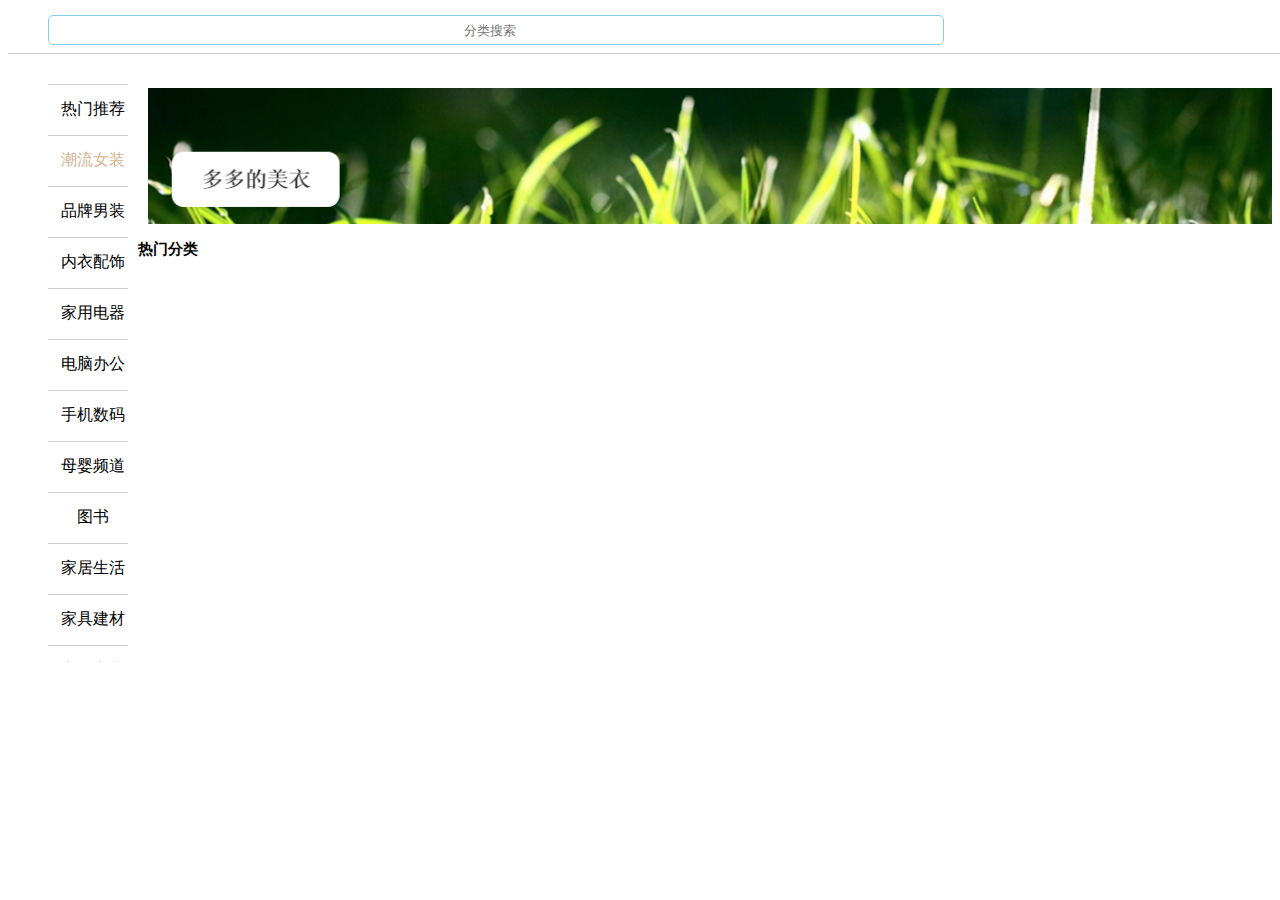
==== 商品分类.html @ 30d8e6db "修改" ====
<!DOCTYPE html>
<html lang="en">

<head>
    <meta charset="UTF-8">
    <meta name="viewport" content="width=device-width, initial-scale=1.0">
    <meta http-equiv="X-UA-Compatible" content="ie=edge">
    <title>Document</title>
    <style>
        /* 顶部 */
        .hm-topBar{
            width: 100%;
            height: 45px;
            background: url(./image/箭头.png) no-repeat;
            background-size: 35px 40px;
            border-bottom: 1px solid #cccccc;
            position: absolute;
        }
        .hm-topBar>[class^="icon-"]{
            position: absolute;
            top: 0;
            height: 44px;
            width: 40px;
            padding: 12px 10px;
            background-clip: content-box;
            background-origin: content-box;
        }
        .hm-topBar>.icon-back{
            left:0;
            background-position: -20px 0;
        }
        .hm-topBar>.icon-menu{
            right: 1%;
            background-position: -60px 0;
            background: url(./image/搜索.png) no-repeat;
            background-size: 35px 40px;
            position: absolute;

        }
        .hm-topBar>form{
            width: 100%;
            height: 44px;
            padding: 0 40px;
        }
        .hm-topBar>form>input{
            width: 70%;
            border: 1px solid skyblue;
            border-radius: 5px;
            height: 30px;
            margin-top: 7px;
            text-align: center;
        }
        .hm-topBar>h3{
            text-align: center;
            line-height: 44px;
            font-weight: normal;
        }
        
        /* 左侧栏 */
        .hm-category-left{
            width: 90px;
            height: 100%;
            overflow: hidden;
            float: left;
            padding: 10px 30px 0 0;
        }
        .hm-category-left>ul>li{
         width: 90px;
         height: 50px;
         text-align: center;
         line-height: 150px;
         border-right: 1x solid #cccccc;
         border-bottom: 1px solid #cccccc;
         list-style: none;
         
        }
        .hm-category-left>ul>li.now{
            border-right: none;
            color:tan;
        }

        /* 右侧 */
        .hm-category-right{
            overflow: hidden;
            height: 100%;
        }
        .hm-category-right-box{
            padding: 0 10px;
        }
        .hm-category-right-box>.banner{
            width: 100%;
            padding-top: 10px;
            display: block;
        }
        .hm-category-right-box>.banner>img{
            width: 100%;
            margin: 70px 0 0 10px;
         }

        .hot-cat{
            margin-top: 1px;
           
        }
        .hot-cat>h2{
            font-size: 15px;
        }
        .hot-cat>ul{
            width: 100px;
        }
        .hot-cat>ul>li{
            width: 33.333%;
            float: left;
            list-style: none;

        }
        .hot-cat>ul>li>a{
            display: block;
            text-align: center;
            padding-top: 10px;
            list-style: none;
           
        }
        .hot-cat>ul>li>a>img{
            width: 595%;
            height: 595%;
            margin: 0 auto;
            display: block;
            list-style: none;
            /* position: relative; */
            
        }


        

    </style>
</head>

<body>
    <!-- 顶部 -->
    <header class="hm-topBar">
        <a href="#" class="icon-back"></a>
        <form action="#">
            <input type="search" placeholder="分类搜索">
        </form>
        <a href="#" class="icon-menu"></a>
    </header>

    <!-- 分类 -->
    <div class="hm-category-left">
        <ul>
            <li>热门推荐</li>
            <li class="now">潮流女装</li>
            <li>品牌男装</li>
            <li>内衣配饰</li>
            <li>家用电器</li>
            <li>电脑办公</li>
            <li>手机数码</li>
            <li>母婴频道</li>
            <li>图书</li>
            <li>家居生活</li>
            <li>家具建材</li>
            <li>家居家纺</li>
        </ul>
    </div>

    <!-- 右边分类 -->
    <div class="hm-category-right">
        <div class="hm-category-right-box">
            <a class="banner" href="#">
                <img src="./image/广告.png" alt="">
            </a>
            <div class="hot-cat">
                <h2>热门分类</h2>
                <ul>
                   

                </ul>

            </div>

        </div>

    </div>
</body>

</html>
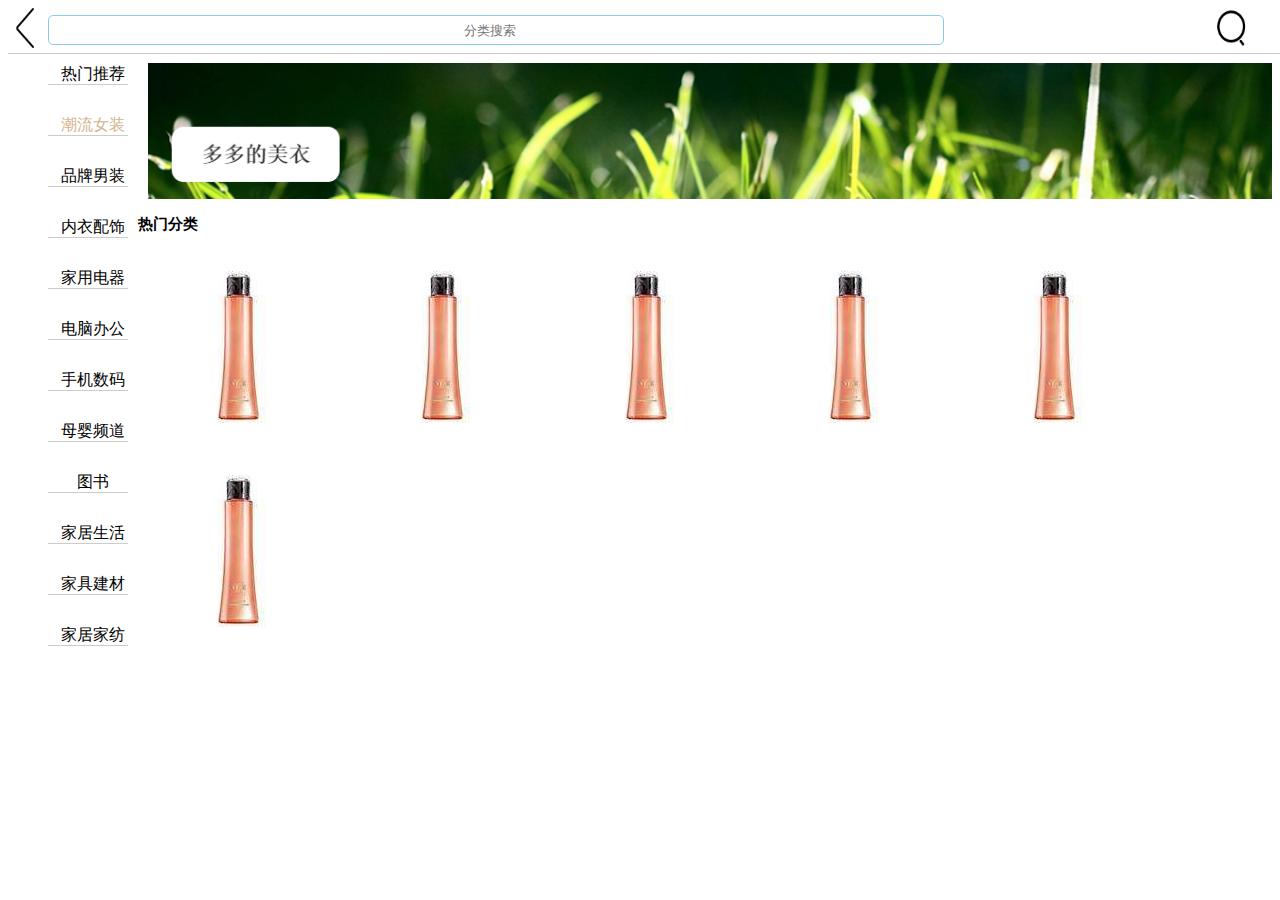
==== commit 89622c20: "1103注释" ====
--- a/商品分类.html
+++ b/商品分类.html
@@ -7,29 +7,58 @@
     <meta http-equiv="X-UA-Compatible" content="ie=edge">
     <title>Document</title>
     <style>
-        /* 顶部 */
+        
         .hm-topBar{
+            /* 顶部 */
             width: 100%;
             height: 45px;
             background: url(./image/箭头.png) no-repeat;
+            /* 设置箭头 */
             background-size: 35px 40px;
+            /* 分割线 */
             border-bottom: 1px solid #cccccc;
             position: absolute;
         }
+        .hm-topBar>form{
+            /* 设置搜索栏的宽高和内边距 */
+            width: 100%;
+            height: 44px;
+            padding: 0 40px;
+        }
+        .hm-topBar>form>input{
+            /* 设置搜索栏的宽 */
+            width: 70%;
+            /* 搜索栏的样式 */
+            border: 1px solid skyblue;
+            /* 搜索栏的圆边 */
+            border-radius: 5px;
+            /* 搜索栏的高 */
+            height: 30px;
+            /* 与头顶拉开距离 */
+            margin-top: 7px;
+            /* 字体居中 */
+            text-align: center;
+        }
+       
         .hm-topBar>[class^="icon-"]{
+            /* 设置“分类搜索”的定位 */
             position: absolute;
+            /* 设置搜索图标 */
             top: 0;
             height: 44px;
             width: 40px;
             padding: 12px 10px;
+            /* 规定背景的绘制区域 */
             background-clip: content-box;
+            /* 相对于内容框来定位背景图像 */
             background-origin: content-box;
         }
-        .hm-topBar>.icon-back{
+        /* .hm-topBar>.icon-back{
             left:0;
             background-position: -20px 0;
-        }
+        } */
         .hm-topBar>.icon-menu{
+            /* 设置搜索图标 */
             right: 1%;
             background-position: -60px 0;
             background: url(./image/搜索.png) no-repeat;
@@ -37,74 +66,70 @@
             position: absolute;
 
         }
-        .hm-topBar>form{
-            width: 100%;
-            height: 44px;
-            padding: 0 40px;
-        }
-        .hm-topBar>form>input{
-            width: 70%;
-            border: 1px solid skyblue;
-            border-radius: 5px;
-            height: 30px;
-            margin-top: 7px;
-            text-align: center;
-        }
-        .hm-topBar>h3{
-            text-align: center;
-            line-height: 44px;
-            font-weight: normal;
-        }
+       
         
         /* 左侧栏 */
         .hm-category-left{
+            /* 设置框的宽高 */
             width: 90px;
             height: 100%;
             overflow: hidden;
+            /* 图标向左浮动 */
             float: left;
+            /* 设置内边距来拉开父子之间的距离使字完全呈现出来 */
             padding: 10px 30px 0 0;
         }
         .hm-category-left>ul>li{
+            /* 字体的宽高 */
          width: 90px;
          height: 50px;
+         /* 字体向框居中对齐 */
          text-align: center;
-         line-height: 150px;
-         border-right: 1x solid #cccccc;
+         /* 行高 */
+         line-height: 80px;
+         /* 设置线框 */
          border-bottom: 1px solid #cccccc;
+         /* 去掉圆点 */
          list-style: none;
          
         }
         .hm-category-left>ul>li.now{
-            border-right: none;
+          /* 设置第二个li的字体颜色 */
             color:tan;
         }
 
         /* 右侧 */
         .hm-category-right{
+            /* 显示照片 */
             overflow: hidden;
             height: 100%;
         }
         .hm-category-right-box{
+            /* 设置右边分类的内边距 */
             padding: 0 10px;
         }
         .hm-category-right-box>.banner{
+            /* 设置广告的宽与顶分开距离 */
             width: 100%;
             padding-top: 10px;
             display: block;
         }
         .hm-category-right-box>.banner>img{
-            width: 100%;
-            margin: 70px 0 0 10px;
+            /* 设置广告的宽和搜索栏分开距离 */
+            width: 100%;
+            margin: 45px 0 0 10px;
          }
 
         .hot-cat{
+            /* 设置热门分类这一块的上外边距 */
             margin-top: 1px;
            
         }
         .hot-cat>h2{
+            /* 热门分类的字号 */
             font-size: 15px;
         }
-        .hot-cat>ul{
+        /* .hot-cat>ul{
             width: 100px;
         }
         .hot-cat>ul>li{
@@ -119,16 +144,16 @@
             padding-top: 10px;
             list-style: none;
            
-        }
-        .hot-cat>ul>li>a>img{
+        } */
+        /* .hot-cat>ul>li>a>img{
             width: 595%;
             height: 595%;
             margin: 0 auto;
             display: block;
             list-style: none;
-            /* position: relative; */
+            position: relative;
             
-        }
+        } */
 
 
         
@@ -172,11 +197,26 @@
             </a>
             <div class="hot-cat">
                 <h2>热门分类</h2>
-                <ul>
-                   
-
-                </ul>
-
+                <span>
+                    <img src="./image/图.jpg" alt="">
+                </span>
+                
+                <span>
+                    <img src="./image/图.jpg" alt="">
+                </span>
+                
+                <span>
+                    <img src="./image/图.jpg" alt="">
+                </span>
+                <span>
+                    <img src="./image/图.jpg" alt="">
+                </span>
+                <span>
+                    <img src="./image/图.jpg" alt="">
+                </span>
+                <span>
+                    <img src="./image/图.jpg" alt="">
+                </span>    
             </div>
 
         </div>
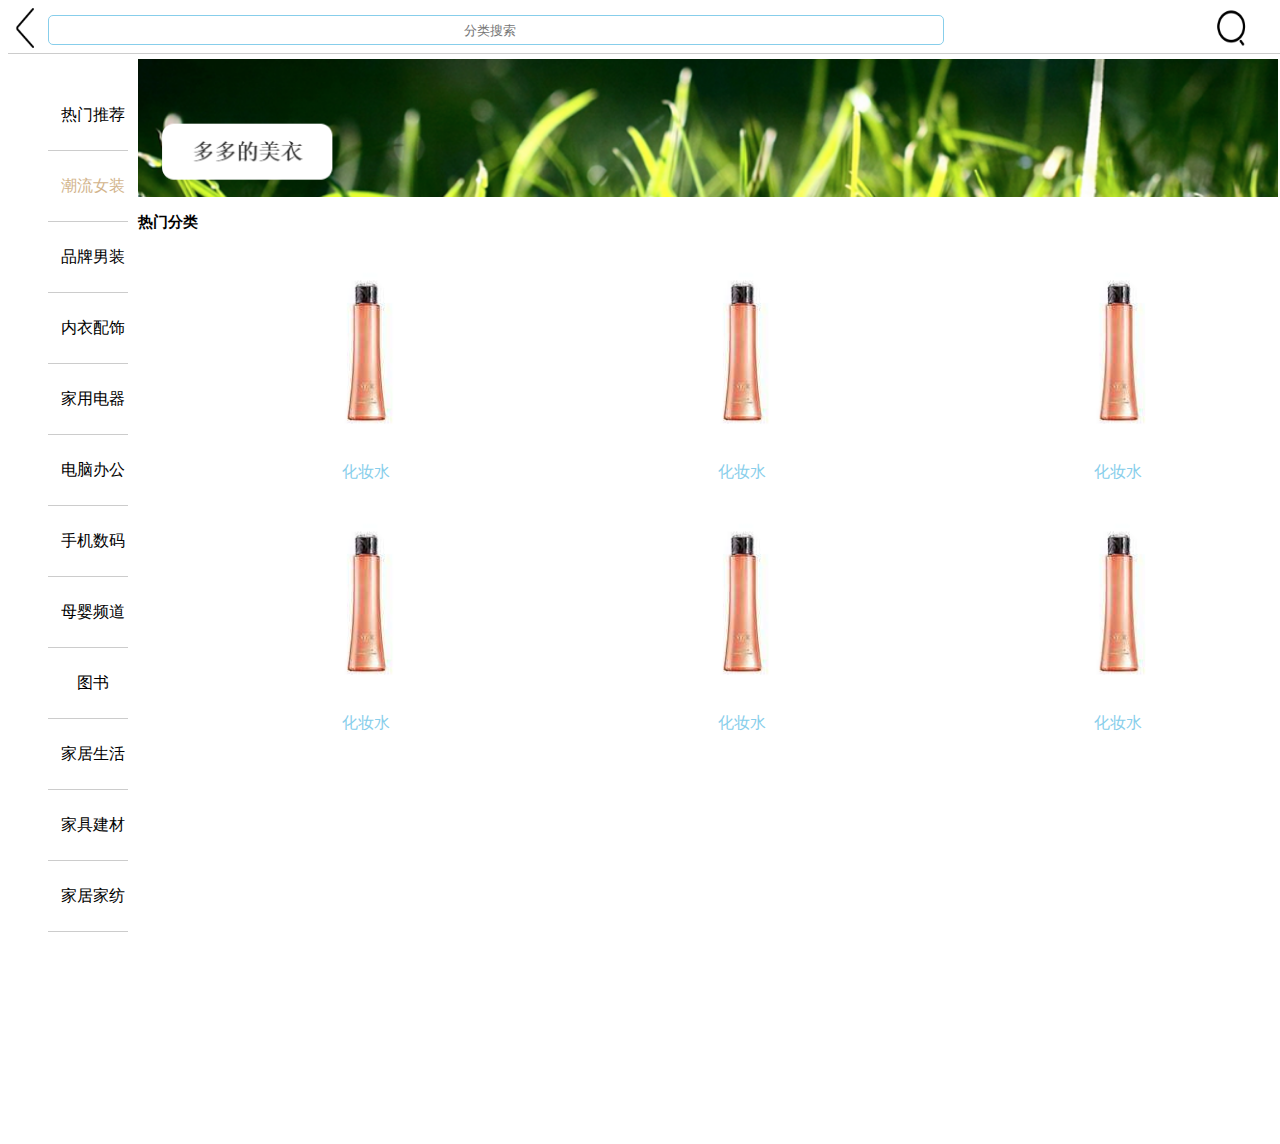
==== commit 17732513: "1103修改" ====
--- a/商品分类.html
+++ b/商品分类.html
@@ -7,58 +7,44 @@
     <meta http-equiv="X-UA-Compatible" content="ie=edge">
     <title>Document</title>
     <style>
-        
+        /* 顶部 */
+        .box{
+            width: 100%;
+            height: 120%;
+            position: absolute;
+        }
+     
         .hm-topBar{
-            /* 顶部 */
+             /* 顶部 */
             width: 100%;
             height: 45px;
             background: url(./image/箭头.png) no-repeat;
-            /* 设置箭头 */
+             /* 设置箭头 */
             background-size: 35px 40px;
-            /* 分割线 */
+             /* 分割线 */
             border-bottom: 1px solid #cccccc;
-            position: absolute;
-        }
-        .hm-topBar>form{
-            /* 设置搜索栏的宽高和内边距 */
-            width: 100%;
-            height: 44px;
-            padding: 0 40px;
-        }
-        .hm-topBar>form>input{
-            /* 设置搜索栏的宽 */
-            width: 70%;
-            /* 搜索栏的样式 */
-            border: 1px solid skyblue;
-            /* 搜索栏的圆边 */
-            border-radius: 5px;
-            /* 搜索栏的高 */
-            height: 30px;
-            /* 与头顶拉开距离 */
-            margin-top: 7px;
-            /* 字体居中 */
-            text-align: center;
-        }
-       
+            /* position: absolute; */
+            position: relative;
+        }
         .hm-topBar>[class^="icon-"]{
-            /* 设置“分类搜索”的定位 */
+             /* 设置“分类搜索”的定位 */
             position: absolute;
             /* 设置搜索图标 */
             top: 0;
             height: 44px;
             width: 40px;
             padding: 12px 10px;
-            /* 规定背景的绘制区域 */
+              /* 规定背景的绘制区域 */
             background-clip: content-box;
-            /* 相对于内容框来定位背景图像 */
+             /* 相对于内容框来定位背景图像 */
             background-origin: content-box;
         }
-        /* .hm-topBar>.icon-back{
+        .hm-topBar>.icon-back{
             left:0;
             background-position: -20px 0;
-        } */
+        }
         .hm-topBar>.icon-menu{
-            /* 设置搜索图标 */
+             /* 设置搜索图标 */
             right: 1%;
             background-position: -60px 0;
             background: url(./image/搜索.png) no-repeat;
@@ -66,35 +52,61 @@
             position: absolute;
 
         }
-       
+        .hm-topBar>form{
+              /* 设置搜索栏的宽高和内边距 */
+            width: 100%;
+            height: 44px;
+            padding: 0 40px;
+        }
+        .hm-topBar>form>input{
+              /* 设置搜索栏的宽 */
+            width: 70%;
+             /* 搜索栏的样式 */
+            border: 1px solid skyblue;
+             /* 搜索栏的圆边 */
+            border-radius: 5px;
+            /* 搜索栏的高 */
+            height: 30px;
+             /* 与上顶拉开距离 */
+            margin-top: 7px;
+             /* 字体居中 */
+            text-align: center;
+        }
+        .hm-topBar>h3{
+            text-align: center;
+            line-height: 44px;
+            font-weight: normal;
+        }
         
         /* 左侧栏 */
         .hm-category-left{
-            /* 设置框的宽高 */
+             /* 设置框的宽高 */
             width: 90px;
             height: 100%;
             overflow: hidden;
-            /* 图标向左浮动 */
+             /* 图标向左浮动 */
             float: left;
-            /* 设置内边距来拉开父子之间的距离使字完全呈现出来 */
+             /* 设置内边距来拉开父子之间的距离使字完全呈现出来 */
             padding: 10px 30px 0 0;
         }
         .hm-category-left>ul>li{
-            /* 字体的宽高 */
+             /* 字体的宽高 */
          width: 90px;
-         height: 50px;
-         /* 字体向框居中对齐 */
+         height: 70px;
+          /* 字体向框居中对齐 */
          text-align: center;
-         /* 行高 */
-         line-height: 80px;
+          /* 行高 */
+         line-height: 70px; 
          /* 设置线框 */
+         border-right: 1x solid #cccccc;
          border-bottom: 1px solid #cccccc;
          /* 去掉圆点 */
          list-style: none;
          
         }
         .hm-category-left>ul>li.now{
-          /* 设置第二个li的字体颜色 */
+            border-right: none;
+             /* 设置第二个li的字体颜色 */
             color:tan;
         }
 
@@ -105,55 +117,68 @@
             height: 100%;
         }
         .hm-category-right-box{
-            /* 设置右边分类的内边距 */
+              /* 设置右边分类的内边距 */
             padding: 0 10px;
         }
         .hm-category-right-box>.banner{
-            /* 设置广告的宽与顶分开距离 */
-            width: 100%;
-            padding-top: 10px;
+             /* 设置广告的宽与顶分开距离 */
+            width: 100%;
+            padding-top: 5px;
             display: block;
         }
         .hm-category-right-box>.banner>img{
-            /* 设置广告的宽和搜索栏分开距离 */
-            width: 100%;
-            margin: 45px 0 0 10px;
+             /* 设置广告的宽和搜索栏分开距离 */
+            width: 100%;
+            /* margin: 70px 0 0 10px; */
          }
 
         .hot-cat{
-            /* 设置热门分类这一块的上外边距 */
+              /* 设置热门分类这一块的上外边距 */
             margin-top: 1px;
            
         }
         .hot-cat>h2{
-            /* 热门分类的字号 */
+             /* 热门分类的字号 */
             font-size: 15px;
         }
-        /* .hot-cat>ul{
-            width: 100px;
+        .hot-cat>ul{
+            /* 设置图片与文字的宽 */
+            width: 100%;
+            /* height: 100%;  */
         }
         .hot-cat>ul>li{
-            width: 33.333%;
+            /* 设置图片文字的大小，图片左浮动 */
+            width: 33%;
             float: left;
             list-style: none;
+            /* padding-left: 20px; */
 
         }
         .hot-cat>ul>li>a{
+            /* 设置块元素 */
             display: block;
+            /* 设置文字居中 */
             text-align: center;
             padding-top: 10px;
-            list-style: none;
+            text-decoration: none;
+            /* margin-left: 30px; */
            
-        } */
-        /* .hot-cat>ul>li>a>img{
-            width: 595%;
-            height: 595%;
+        }
+        .hot-cat>ul>li>a>img{
+            /* 设置图片的大小和位置 */
+            width: 50%;
+            height: 100%;
             margin: 0 auto;
             display: block;
-            list-style: none;
-            position: relative;
+            /* list-style: none; */
+            /* position: relative; */
             
-        } */
+        }
+        .hot-cat p{
+            /* 设置字体的颜色 */
+            color: skyblue;
+            
+        }
 
 
         
@@ -163,65 +188,111 @@
 
 <body>
     <!-- 顶部 -->
-    <header class="hm-topBar">
-        <a href="#" class="icon-back"></a>
-        <form action="#">
-            <input type="search" placeholder="分类搜索">
-        </form>
-        <a href="#" class="icon-menu"></a>
-    </header>
-
-    <!-- 分类 -->
-    <div class="hm-category-left">
-        <ul>
-            <li>热门推荐</li>
-            <li class="now">潮流女装</li>
-            <li>品牌男装</li>
-            <li>内衣配饰</li>
-            <li>家用电器</li>
-            <li>电脑办公</li>
-            <li>手机数码</li>
-            <li>母婴频道</li>
-            <li>图书</li>
-            <li>家居生活</li>
-            <li>家具建材</li>
-            <li>家居家纺</li>
-        </ul>
+    <div class="box">
+
+        <header class="hm-topBar">
+            <a href="#" class="icon-back"></a>
+            <form action="#">
+                <input type="search" placeholder="分类搜索">
+            </form>
+            <a href="#" class="icon-menu"></a>
+        </header>
+
+        <!-- 分类 -->
+        <!-- <div class="boxtwo"> -->
+        <div class="hm-category-left">
+            <ul>
+                <li>热门推荐</li>
+                <li class="now">潮流女装</li>
+                <li>品牌男装</li>
+                <li>内衣配饰</li>
+                <li>家用电器</li>
+                <li>电脑办公</li>
+                <li>手机数码</li>
+                <li>母婴频道</li>
+                <li>图书</li>
+                <li>家居生活</li>
+                <li>家具建材</li>
+                <li>家居家纺</li>
+            </ul>
+        </div>
+
+        <!-- 右边分类 -->
+        <div class="hm-category-right">
+            <div class="hm-category-right-box">
+                <a class="banner" href="#">
+                    <img src="./image/广告.png" alt="">
+                </a>
+                <div class="hot-cat">
+                    <h2>热门分类</h2>
+                    <ul>
+                        <li>
+                            <a href="">
+                                <img src="./image/图.jpg" alt="">
+                                <p>化妆水</p>
+                            </a>
+                        </li>
+
+                        <li>
+                            <a href="">
+                                <img src="./image/图.jpg" alt="">
+                                <p>化妆水</p>
+                            </a>
+                        </li>
+
+                        <li>
+                            <a href="">
+                                <img src="./image/图.jpg" alt="">
+                                <p>化妆水</p>
+                            </a>
+                        </li>
+
+                        <li>
+                            <a href="">
+                                <img src="./image/图.jpg" alt="">
+                                <p>化妆水</p>
+                            </a>
+                        </li>
+
+                        <li>
+                            <a href="">
+                                <img src="./image/图.jpg" alt="">
+                                <p>化妆水</p>
+                            </a>
+                        </li>
+                        <li>
+                            <a href="">
+                                <img src="./image/图.jpg" alt="">
+                                <p>化妆水</p>
+                            </a>
+                        </li>
+                        <!-- <li>
+                            <a href="">
+                                <img src="./image/图.jpg" alt="">
+                                <p>乳霜</p>
+                            </a>
+                        </li>
+                        <li>
+                            <a href="">
+                                <img src="./image/图.jpg" alt="">
+                                <p>乳霜</p>
+                            </a>
+                        </li>
+                        <li>
+                            <a href="">
+                                <img src="./image/图.jpg" alt="">
+                                <p>乳霜</p>
+                            </a>
+                        </li>-->
+                    </ul> 
+
+
+                </div>
+            </div>
+            <!-- </div> -->
+        </div>
     </div>
 
-    <!-- 右边分类 -->
-    <div class="hm-category-right">
-        <div class="hm-category-right-box">
-            <a class="banner" href="#">
-                <img src="./image/广告.png" alt="">
-            </a>
-            <div class="hot-cat">
-                <h2>热门分类</h2>
-                <span>
-                    <img src="./image/图.jpg" alt="">
-                </span>
-                
-                <span>
-                    <img src="./image/图.jpg" alt="">
-                </span>
-                
-                <span>
-                    <img src="./image/图.jpg" alt="">
-                </span>
-                <span>
-                    <img src="./image/图.jpg" alt="">
-                </span>
-                <span>
-                    <img src="./image/图.jpg" alt="">
-                </span>
-                <span>
-                    <img src="./image/图.jpg" alt="">
-                </span>    
-            </div>
-
-        </div>
-
-    </div>
 </body>
 
 </html>